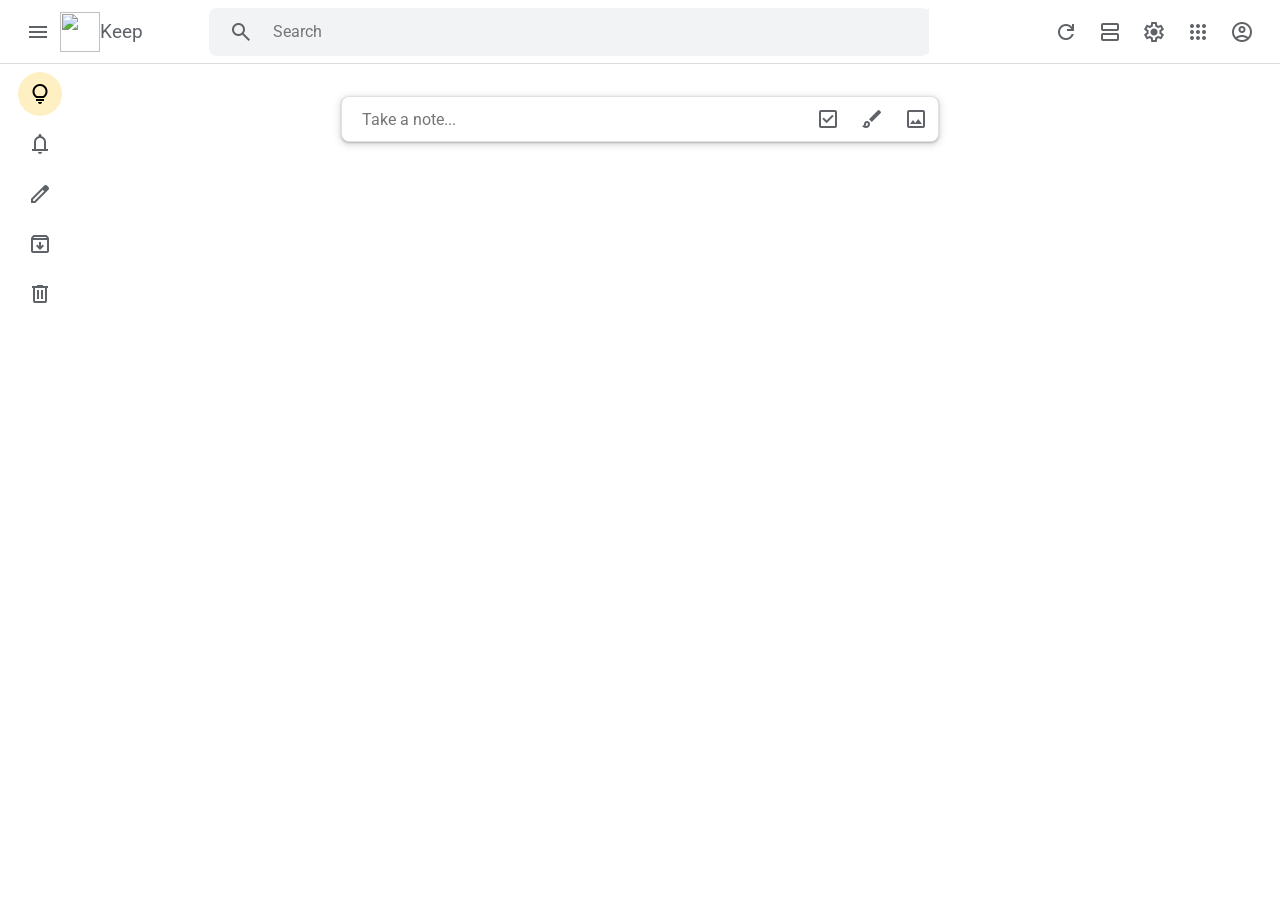
==== index.html @ 8e96ff85 "complete" ====
<!doctype html>
<html lang="en">

<head>
  <meta charset="UTF-8" />
  <meta http-equiv="X-UA-Compatible" content="IE=edge" />
  <meta name="viewport" content="width=device-width, initial-scale=1.0" />
  <link rel="stylesheet"
    href="https://fonts.googleapis.com/css2?family=Material+Symbols+Outlined:opsz,wght,FILL,GRAD@20..48,100..700,0..1,-50..200" />
  <title>Google Keep</title>
  <link rel="stylesheet" href="styles.css" />
  <link rel="stylesheet" href="responsive.css">
</head>

<body data-page="notes">
  <nav>
    <div class="logo-area">
      <div class="tooltip">
        <span id="menu-btn" class="material-symbols-outlined hover">menu</span>
      </div>
      <img class="gb_Hc gb_Hd" src="https://www.gstatic.com/images/branding/product/1x/keep_2020q4_48dp.png" alt=""
        aria-hidden="true" role="presentation" style="width: 40px; height: 40px" />
      <span class="logo-text">Keep</span>
    </div>

    <div class="search-area">
      <div class="tooltip">
        <span class="material-symbols-outlined hover">search</span>
        <span class="tooltip-text">Search</span>
      </div>
      <input id="nav-search-input" type="text" placeholder="Search" />

      <div class="tooltip mobile-search-close">
        <span id="mobile-search-close" class="material-symbols-outlined hover">close</span>
        <span class="tooltip-text">Close search</span>
      </div>
    </div>

    <div class="profile-actions-area">
      <div class="tooltip mobile-search-btn">
        <span id="mobile-search-btn" class="material-symbols-outlined hover">search</span>
        <span class="tooltip-text">Search</span>
      </div>

      <div class="tooltip">
        <span class="material-symbols-outlined hover">refresh</span>
        <span class="tooltip-text">Refresh</span>
      </div>
      <div class="tooltip">
        <span class="material-symbols-outlined hover">view_agenda</span>
        <span class="tooltip-text">View List</span>
      </div>
      <div class="tooltip">
        <span class="material-symbols-outlined hover">settings</span>
        <span class="tooltip-text">Settings</span>
      </div>
      <div class="tooltip">
        <span class="material-symbols-outlined hover">apps</span>
        <span class="tooltip-text">Apps</span>
      </div>
      <div class="tooltip">
        <span class="material-symbols-outlined hover">account_circle</span>
        <span class="tooltip-text">Accounts</span>
      </div>
    </div>
  </nav>
  <main>
    <div class="sidebar">
      <div class="sidebar-item active-item" data-view="notes">
        <span class="material-symbols-outlined hover active">
          lightbulb
        </span>
        <span class="sidebar-text">Notes</span>
      </div>
      <div class="sidebar-item">
        <span class="material-symbols-outlined hover"> notifications </span>
        <span class="sidebar-text">Reminders</span>
      </div>
      <div class="sidebar-item">
        <span class="material-symbols-outlined hover"> edit </span>
        <span class="sidebar-text">Edit Labels</span>
      </div>
      <div class="sidebar-item" data-view="archive">
        <span class="material-symbols-outlined hover"> archive </span>
        <span class="sidebar-text">Archive</span>
      </div>
      <div class="sidebar-item" data-view="trash">
        <span class="material-symbols-outlined hover"> delete </span>
        <span class="sidebar-text">Trash</span>
      </div>
    </div>
    <div class="form-container inactive-form">
      <form>
        <input type="text" class="note-text" placeholder="Take a note..." />
        <div class="form-actions">
          <div class="tooltip">
            <span class="material-symbols-outlined hover">check_box</span>
            <span class="tooltip-text">New List</span>
          </div>
          <div class="tooltip">
            <span class="material-symbols-outlined hover">brush</span>
            <span class="tooltip-text">New note with drawing</span>
          </div>
          <div class="tooltip">
            <span class="material-symbols-outlined hover">image</span>
            <span class="tooltip-text">New note with image</span>
          </div>
        </div>
      </form>
    </div>

    <div class="form-container active-form">
      <form class="form" id="form">
        <input id="note-title" type="text" class="note-title" placeholder="Title" />
        <input id="note-text" type="text" class="note-text" placeholder="Take a note..." />
        <div class="form-actions">
          <div class="icons">
            <div class="tooltip">
              <span class="material-symbols-outlined hover small-icon">format_color_text</span>
              <span class="tooltip-text">Formatting options</span>
            </div>
            <div class="tooltip">
              <span class="material-symbols-outlined hover small-icon">palette</span>
              <span class="tooltip-text">Background options</span>
            </div>
            <div class="tooltip">
              <span class="material-symbols-outlined hover small-icon">add_alert</span>
              <span class="tooltip-text">Remind me</span>
            </div>
            <div class="tooltip">
              <span class="material-symbols-outlined hover small-icon">person_add</span>
              <span class="tooltip-text">Collaborator</span>
            </div>
            <div class="tooltip">
              <span class="material-symbols-outlined hover small-icon">image</span>
              <span class="tooltip-text">Add Image</span>
            </div>
            <div class="tooltip">
              <span class="material-symbols-outlined hover small-icon">archive</span>
              <span class="tooltip-text">Archive</span>
            </div>
            <div class="tooltip">
              <span class="material-symbols-outlined hover small-icon">more_vert</span>
              <span class="tooltip-text">More</span>
            </div>
            <div class="tooltip">
              <span class="material-symbols-outlined hover small-icon">undo</span>
              <span class="tooltip-text">Undo</span>
            </div>
            <div class="tooltip">
              <span class="material-symbols-outlined hover small-icon">redo</span>
              <span class="tooltip-text">Redo</span>
            </div>
          </div>
          <button class="close-btn">close</button>
        </div>
      </form>
    </div>

    <div class="notes"></div>

    <div class="modal">
      <div class="modal-content">
        <div class="form-container">
          <form class="form" id="modal-form">
            <input type="text" class="note-title" id="modal-title" placeholder="Title" />
            <input id="modal-text" type="text" class="note-text" placeholder="Take a note..." />
            <div class="form-actions">
              <div class="icons">
                <div class="tooltip">
                  <span class="material-symbols-outlined hover small-icon">add_alert</span>
                  <span class="tooltip-text">Remind me</span>
                </div>
                <div class="tooltip">
                  <span class="material-symbols-outlined hover small-icon">format_color_text</span>
                  <span class="tooltip-text">Formatting options</span>
                </div>
                <div class="tooltip">
                  <span class="material-symbols-outlined hover small-icon">person_add</span>
                  <span class="tooltip-text">Collaborator</span>
                </div>
                <div class="tooltip">
                  <span class="material-symbols-outlined hover small-icon">palette</span>
                  <span class="tooltip-text">Background options</span>
                </div>
                <div class="tooltip">
                  <span class="material-symbols-outlined hover small-icon">image</span>
                  <span class="tooltip-text">Add Image</span>
                </div>
                <div class="tooltip">
                  <span class="material-symbols-outlined hover small-icon">archive</span>
                  <span class="tooltip-text">Archive</span>
                </div>
                <div class="tooltip">
                  <span class="material-symbols-outlined hover small-icon">more_vert</span>
                  <span class="tooltip-text">More</span>
                </div>
                <div class="tooltip">
                  <span class="material-symbols-outlined hover small-icon">undo</span>
                  <span class="tooltip-text">Undo</span>
                </div>
                <div class="tooltip">
                  <span class="material-symbols-outlined hover small-icon">redo</span>
                  <span class="tooltip-text">Redo</span>
                </div>
              </div>
              <button class="close-btn" id="modal-btn">close</button>
            </div>
          </form>
        </div>
      </div>
    </div>
  </main>

  <script src="https://cdnjs.cloudflare.com/ajax/libs/cuid/1.3.8/browser-cuid.min.js"
    integrity="sha512-AvtLzKgbVcTZJ0QZ3nLJoTGN2wiE/emjebM9xneyqhtEBRTsNB+8oeQGkOmyOF+gnJd7k3Zvnghs9m6EuTpTEw=="
    crossorigin="anonymous" referrerpolicy="no-referrer"></script>
  <script src="app.js"></script>
</body>

</html>
---- styles.css ----
@import url("https://fonts.googleapis.com/css2?family=Roboto:ital,wght@0,100;0,300;0,400;0,500;0,700;1,100;1,300;1,400;1,500;1,700&display=swap");

* {
  margin: 0;
  padding: 0;
  box-sizing: border-box;
  font-family: "Roboto", sans-serif;
}

nav {
  overflow-x: clip;
}

.material-symbols-outlined {
  padding: 10px;
}

.hover:hover {
  background: #f1f3f4;
  color: black;
  border-radius: 50%;
  cursor: pointer;
}

.tooltip {
  position: relative;
  display: inline;
}

.tooltip-text {
  position: absolute;
  left: 0;
  top: 100%;
  font-size: 0.78rem;
  background-color: #323232;
  color: white;
  opacity: 0.8;
  padding: 5px;
  white-space: nowrap;
  border-radius: 5px;
  visibility: hidden;
  z-index: 1;
}

.tooltip:hover .tooltip-text {
  visibility: visible;
}

/* NAVBAR STYLES  */
nav {
  position: sticky;
  top: 0;
  z-index: 10000;
  background: #fff;
  display: flex;
  align-items: center;
  height: 64px;
  border-bottom: 1px solid #dadce0;
  padding: 8px 16px;
  color: #5f6368;
}

.logo-area {
  display: flex;
  align-items: center;
}

.logo-area,
.profile-actions-area {
  flex-shrink: 0;
}

.logo-text {
  font-size: 1.2rem;
}

.search-area {
  background: #f1f3f4;
  width: 100%;
  max-width: 720px;
  margin-left: 66px;
  margin-right: auto;
  height: 48px;
  border-radius: 8px;
  display: flex;
  align-items: center;
}

.search-area input {
  border: none;
  background: #f1f3f4;
  width: 100%;
  height: 95%;
  font-size: 1rem;
  margin-left: 10px;
}

input:focus {
  outline: none;
}

.search-area span {
  margin-left: 10px;
}

.settings-area {
  display: flex;
}

.profile-actions-area {
  display: flex;
}

.profile-actions-area .tooltip {
  display: flex;
  justify-content: center;
  align-items: center;
}

.auth-user {
  cursor: pointer;
}

/* SIDEBAR  */
.sidebar {
  position: fixed;
  left: 0;
  top: 64px;
  display: flex;
  flex-direction: column;
  margin-top: 5px;
  color: #5f6368;
  width: 80px;
  overflow-x: hidden;
  transition: 0.2s;
  height: calc(100vh - 64px);
  z-index: 9999;
  margin-top: 0;
}

.sidebar .sidebar-text {
  opacity: 0;
  width: 0;
  margin-left: 0;
  overflow: hidden;
  pointer-events: none;
  transition: opacity 0.15s ease;
}

.sidebar.sidebar-hover .sidebar-text {
  opacity: 1;
  width: 250px;
  margin-left: 20px;
  pointer-events: auto;
}

.sidebar-hover {
  box-shadow:
    0 1px 2px 0 rgba(60, 64, 67, 0.302),
    0 2px 6px 2px rgba(60, 64, 67, 0.149);
  background: white;
}

.active {
  background-color: #fef0c3;
  border-radius: 50%;
  color: black;
}

.active:hover {
  background-color: #fef0c3;
}

.sidebar .sidebar-item {
  padding: 3px 0;
  display: flex;
  align-items: center;
  cursor: pointer;
  white-space: nowrap;
}

.sidebar-item .sidebar-text {
  color: black;
  font-size: 0.9rem;
  margin-left: 20px;
  width: 250px;
}

.sidebar-item .material-symbols-outlined {
  margin-left: 18px;
}

.sidebar-item:nth-child(1) {
  margin-top: 5px;
}

.sidebar-item:hover {
  background: #f1f3f4;
  border-top-right-radius: 25px;
  border-bottom-right-radius: 25px;
}

.sidebar-active-item {
  background-color: #fef0c3;
  border-top-right-radius: 25px;
  border-bottom-right-radius: 25px;
}

.sidebar-active-item:hover {
  background-color: #fef0c3;
}

/* MAIN FORM  */
.form-container {
  background: #fff;
  max-width: 598px;
  margin: 32px auto;
  border: 1px solid #e0e1e0;
  box-shadow:
    0 1px 2px 0 rgba(60, 64, 67, 0.302),
    0 2px 6px 2px rgba(60, 64, 67, 0.149);
  border-radius: 8px;
}

.form-container form {
  display: flex;
  justify-content: space-between;
  align-items: center;
  height: 100%;
  color: #5f6368;
}

.note-text {
  border: none;
  font-size: 1rem;
  height: 100%;
  padding: 10px;
  margin-left: 10px;
  width: 100%;
  margin-right: 10px;
  padding-left: 10px;
}

.note-title {
  border: none;
  font-size: 1rem;
  height: 100%;
  padding: 10px;
  margin-left: 10px;
  width: 100%;
  margin-right: 10px;
  padding-left: 10px;
}

.form-actions {
  display: flex;
}

.active-form {
  display: none;
}

.form {
  display: flex;
  flex-direction: column;
  width: 100%;
  padding: 10px;
}

.form .form-actions .icons {
  display: flex;
}

.form .form-actions {
  display: flex;
  justify-content: space-between;
  width: 100%;
  margin-top: 5px;
}

.close-btn {
  background: none;
  border: none;
  cursor: pointer;
  font-size: 1rem;
}

.small-icon {
  color: black;
  font-size: 1.1rem;
}

.notes {
  display: flex;
  justify-content: center;
  flex-wrap: wrap;
  padding: 0 50px 0 60px;
}

.note {
  background-color: white;
  margin: 10px;
  width: 280px;
  border: 1px solid #e0e1e0;
  border-radius: 8px;
  position: relative;
  cursor: pointer;
}

.note.dragging {
  opacity: 0.85;
}

.note.drag-over {
  outline: 2px dashed #dadce0;
}

.note:hover {
  box-shadow:
    0 1px 2px 0 rgba(60, 64, 67, 0.302),
    0 2px 6px 2px rgba(60, 64, 67, 0.149);
}

.note .title {
  width: 100%;
  margin: 15px 0 0 15px;
}

.note .text {
  width: 100%;
  margin: 10px 0 0 15px;
}

.note .note-footer {
  margin-top: 15px;
  display: flex;
  padding: 0;
  justify-content: center;
  visibility: hidden;
  opacity: 0;
  transition: opacity 0.5s ease;
}

.note:hover .note-footer {
  visibility: visible;
  opacity: 1;
}

.note-footer .material-symbols-outlined {
  color: #5f6368;
  font-size: 1.2rem;
}

.note .check-circle {
  position: absolute;
  top: -20px;
  left: -20px;
  visibility: hidden;
  opacity: 0;
  transition: opacity 0.6s ease-in-out;
}

.note:hover .check-circle {
  visibility: visible;
  opacity: 1;
}

/* MODAL CONTENT  */
.modal {
  position: fixed;
  top: 0;
  left: 0;
  background-color: rgba(0, 0, 0, 0.5);
  width: 100%;
  height: 100%;
  visibility: hidden;
  z-index: 20000;
}

.modal .modal-content {
  width: 589px;
  position: relative;
  top: 30%;
  left: 50%;
  transform: translate(-50%, -50%);
}

.open-modal {
  visibility: visible;
}

.more-container {
  position: relative;
}

.more-menu {
  position: absolute;
  bottom: 42px;
  right: 0;
  background: white;
  border: 1px solid #dadce0;
  border-radius: 6px;
  box-shadow:
    0 1px 3px rgba(60, 64, 67, 0.3),
    0 4px 8px rgba(60, 64, 67, 0.15);
  min-width: 120px;
  display: none;
  z-index: 10000;
}

.more-menu.show {
  display: block;
}

.delete-note {
  padding: 10px 14px;
  font-size: 0.9rem;
  color: #202124;
  cursor: pointer;
  white-space: nowrap;
}

.delete-note:hover {
  background: #f1f3f4;
}

/* my manual note color changer */

.color-container {
  position: relative;
}

.color-menu {
  position: absolute;
  bottom: 42px;
  left: 0;
  background: white;
  border: 1px solid #dadce0;
  border-radius: 8px;
  box-shadow:
    0 1px 3px rgba(60, 64, 67, 0.3),
    0 4px 8px rgba(60, 64, 67, 0.15);
  padding: 8px;
  display: none;
  gap: 8px;
  z-index: 10000;
}

.color-menu.show {
  display: flex;
}

.color-option {
  width: 24px;
  height: 24px;
  border-radius: 50%;
  border: 1px solid #dadce0;
  cursor: pointer;
}

.color-option:hover {
  transform: scale(1.08);
}

.profile-actions-area .mobile-search-btn,
.profile-actions-area .mobile-search-close {
  display: none;
}

.search-area .mobile-search-close {
  display: none !important;
}

/* note drag AI CSS */

.no-select,
.no-select * {
  user-select: none;
  -webkit-user-select: none;
}

.note.drag-source {
  opacity: 0.25;
}

.note.drag-over {
  outline: 2px dashed #dadce0;
  outline-offset: 2px;
}

.drag-ghost {
  position: fixed;
  z-index: 10000;
  pointer-events: none;
  opacity: 0.95;
  transform: translate3d(0, 0, 0);
}
---- responsive.css ----
@media (max-width: 1200px) {
  .search-area {
    max-width: 480px;
    margin-left: 40px;
  }

  .modal .modal-content {
    width: min(90vw, 589px);
  }
}

@media (max-width: 992px) {
  :root {
    --sb: 72px;
  }

  nav {
    margin: 0;
    padding: 8px 12px;
    gap: 12px;
  }

  .logo-text {
    font-size: 1.1rem;
  }

  .search-area {
    margin-left: 0;
    max-width: none;
    flex: 1;
    min-width: 0;
  }

  .search-area input {
    font-size: 0.95rem;
  }

  .profile-actions-area {
    gap: 2px;
  }

  .sidebar {
    width: var(--sb);
  }

  .sidebar .sidebar-item {
    padding: 6px 0;
  }

  .sidebar-item .material-symbols-outlined {
    margin-left: 14px;
  }

  .notes {
    box-sizing: border-box;
    width: calc(100% - var(--sb));
    margin-left: var(--sb);
    padding: 0 16px 24px 16px;
    justify-content: center;
  }

  .note {
    width: calc(50% - 20px);
    min-width: 240px;
    max-width: 320px;
  }

  .form-container {
    width: calc(100% - (var(--sb) + 48px));
    max-width: 598px;
    margin: 24px auto;
  }

  .modal .modal-content {
    width: min(92vw, 560px);
    top: 24%;
  }
}

@media (max-width: 768px) {
  nav {
    flex-wrap: nowrap;
    height: 64px;
    justify-content: flex-start;
  }

  .search-area {
    display: none;
  }

  .logo-area {
    flex-shrink: 0;
  }

  .profile-actions-area {
    margin-left: auto;
    gap: 0;
    flex-shrink: 0;
  }

  .mobile-search-btn {
    display: flex;
  }

  .mobile-search-close {
    position: absolute;
    right: 16px;
    top: 50%;
    transform: translateY(-50%);
    display: flex;
    align-items: center;
  }

  nav.search-open .search-area {
    display: flex;
    position: absolute;
    left: 12px;
    right: 12px;
    top: 8px;
    height: 48px;
    margin: 0;
    z-index: 10001;
    background: #f1f3f4;
    border-radius: 8px;
    align-items: center;
    overflow: hidden;
  }

  nav.search-open .search-area input {
    padding-right: 48px;
  }

  nav.search-open .mobile-search-close {
    display: flex;
    align-items: center;
  }

  nav.search-open .profile-actions-area > :not(.mobile-search-btn) {
    opacity: 0;
    pointer-events: none;
  }

  nav.search-open .logo-area {
    opacity: 0;
    pointer-events: none;
  }

  .tooltip-text {
    display: none !important;
  }

  .profile-actions-area .mobile-search-btn {
    display: flex;
  }

  nav.search-open .search-area .mobile-search-close {
    display: flex !important;
  }

  .note .note-footer,
  .note .check-circle {
    visibility: hidden;
    opacity: 0;
  }

  .note.tools-open .note-footer,
  .note.tools-open .check-circle {
    visibility: visible;
    opacity: 1;
  }

  .note .note-footer {
    transition: opacity 0.15s ease;
  }

  .form-container {
    margin-left: calc(var(--sb, 72px) + 16px);
    margin-right: 8px;
    width: auto;
    max-width: 598px;
  }
}

@media (max-width: 700px) {
  .note {
    width: calc(100% - 32px);
    max-width: 520px;
  }
}

@media (max-width: 576px) {
  :root {
    --sb: 64px;
  }

  nav {
    padding: 6px 6px;
    gap: 4px;
    height: 64px;
  }

  nav .material-symbols-outlined {
    padding: 6px;
    font-size: 1.5rem;
  }

  .logo-area {
    gap: 4px;
    flex-shrink: 0;
  }

  .logo-area img {
    width: 32px !important;
    height: 32px !important;
  }

  .logo-text {
    display: none;
  }

  .profile-actions-area {
    margin-left: auto;
    gap: 0;
    flex-shrink: 0;
  }
  .profile-actions-area .tooltip:nth-child(2),
  .profile-actions-area .tooltip:nth-child(3),
  .profile-actions-area .tooltip:nth-child(4) {
    display: none;
  }
}

@media (max-width: 520px) {
  .modal {
    padding: 10px;
    display: flex;
    align-items: center;
    justify-content: center;
  }

  .modal .modal-content {
    position: static;
    transform: none;
    width: 100%;
    max-width: none;
    margin: 0;
  }

  .modal .form-container {
    width: 100%;
    max-width: none;
    margin: 0;
    border-radius: 14px;
  }

  .modal .form {
    padding: 12px;
  }

  .modal .note-title,
  .modal .note-text {
    font-size: 0.92rem;
  }

  .modal .form-actions {
    display: flex;
    flex-direction: column;
    gap: 8px;
  }

  .modal .form-actions .icons {
    display: flex;
    flex-wrap: wrap;
    gap: 4px;
    width: 100%;
  }

  .modal .form-actions .material-symbols-outlined {
    padding: 5px;
    font-size: 17px;
  }

  .modal .tooltip:nth-child(6),
  .modal .tooltip:nth-child(8),
  .modal .tooltip:nth-child(9) {
    display: none;
  }

  .modal .close-btn {
    align-self: flex-end;
    font-size: 0.95rem;
  }
}

@media (max-width: 500px) {
  .form-container {
    margin-left: calc(var(--sb, 64px) + 12px);
    margin-right: 10px;
    width: auto;
    max-width: none;
    border-radius: 10px;
  }

  .active-form .form-actions {
    display: flex;
    flex-direction: column;
    align-items: stretch;
    gap: 8px;
  }

  .active-form .form-actions .icons {
    display: flex;
    flex-wrap: wrap;
    gap: 4px;
    width: 100%;
  }

  .active-form .form-actions .material-symbols-outlined {
    padding: 4px;
    font-size: 1rem;
  }

  .active-form .form-actions .tooltip:nth-child(6),
  .active-form .form-actions .tooltip:nth-child(8),
  .active-form .form-actions .tooltip:nth-child(9) {
    display: none;
  }

  .active-form .close-btn {
    align-self: flex-end;
    font-size: 0.9rem;
  }
}

@media (max-width: 400px) {
  :root {
    --sb: 58px;
  }

  nav {
    padding: 6px 4px;
    gap: 0;
  }

  .inactive-form,
  .active-form {
    margin-left: calc(var(--sb) + 10px);
    margin-right: 6px;
    width: auto;
    max-width: none;
  }

  .modal {
    padding: 8px;
    display: flex;
    align-items: center;
    justify-content: center;
  }

  .modal .modal-content {
    position: static;
    transform: none;
    width: 100%;
    max-width: none;
    margin: 0;
  }

  .modal .form-container {
    width: 100%;
    max-width: none;
    margin: 0;
    border-radius: 14px;
  }

  .modal .form {
    padding: 12px;
  }

  .modal .note-title,
  .modal .note-text {
    font-size: 0.95rem;
  }

  .modal .form-actions {
    display: flex;
    flex-direction: column;
    gap: 8px;
  }

  .modal .form-actions .icons {
    display: flex;
    flex-wrap: wrap;
    gap: 6px;
  }

  .modal .form-actions .material-symbols-outlined {
    padding: 5px;
    font-size: 17px;
  }

  .modal .tooltip:nth-child(6),
  .modal .tooltip:nth-child(8),
  .modal .tooltip:nth-child(9) {
    display: none;
  }

  .modal .close-btn {
    align-self: flex-end;
    font-size: 0.95rem;
  }
}
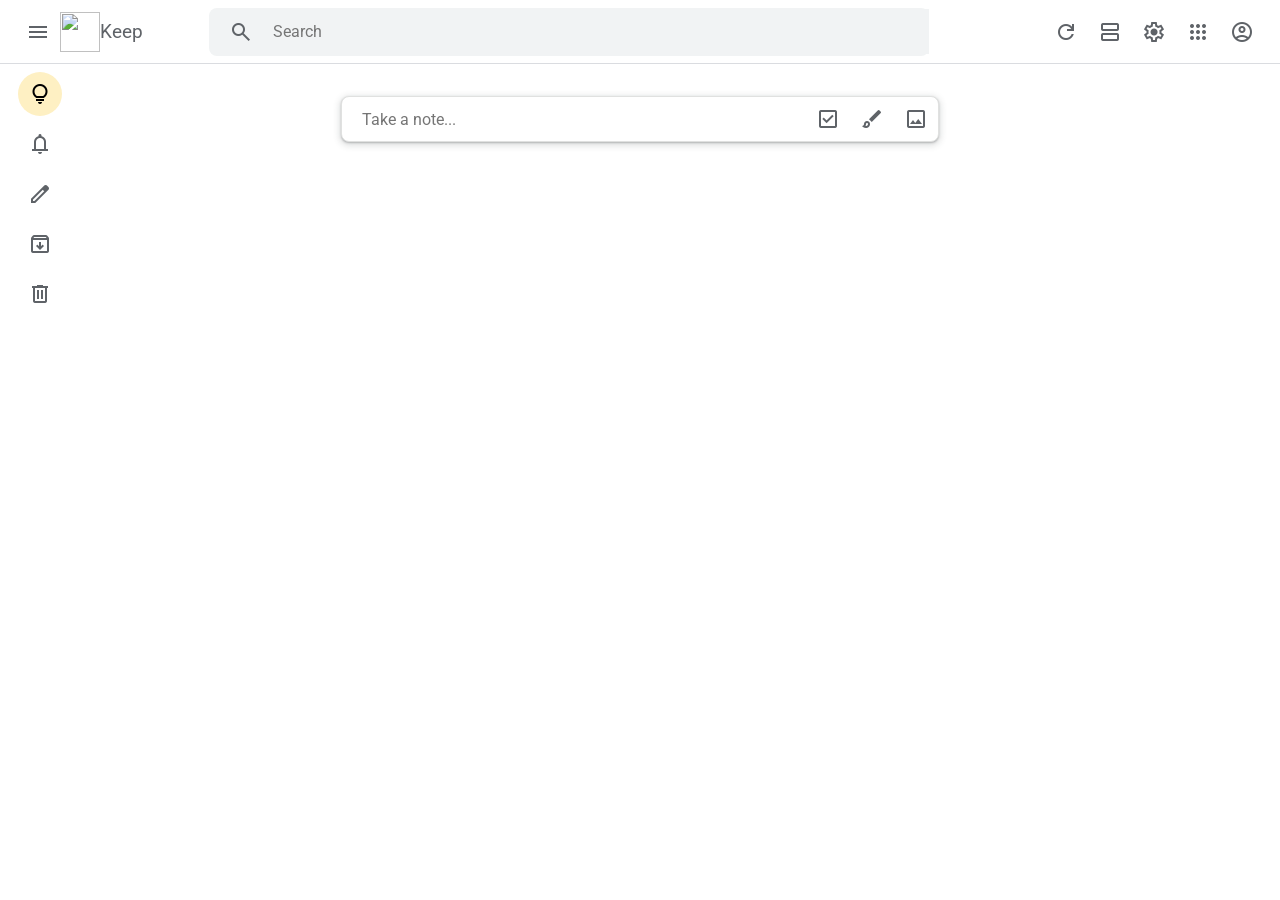
==== commit 44b1bcbe: "favicon change again" ====
--- a/index.html
+++ b/index.html
@@ -10,6 +10,7 @@
   <title>Google Keep</title>
   <link rel="stylesheet" href="styles.css" />
   <link rel="stylesheet" href="responsive.css">
+  <link rel="shortcut icon" href="https://img.icons8.com/?size=100&id=fpjtg2eG4mKf&format=png&color=000000" image/x-icon">
 </head>
 
 <body data-page="notes">
